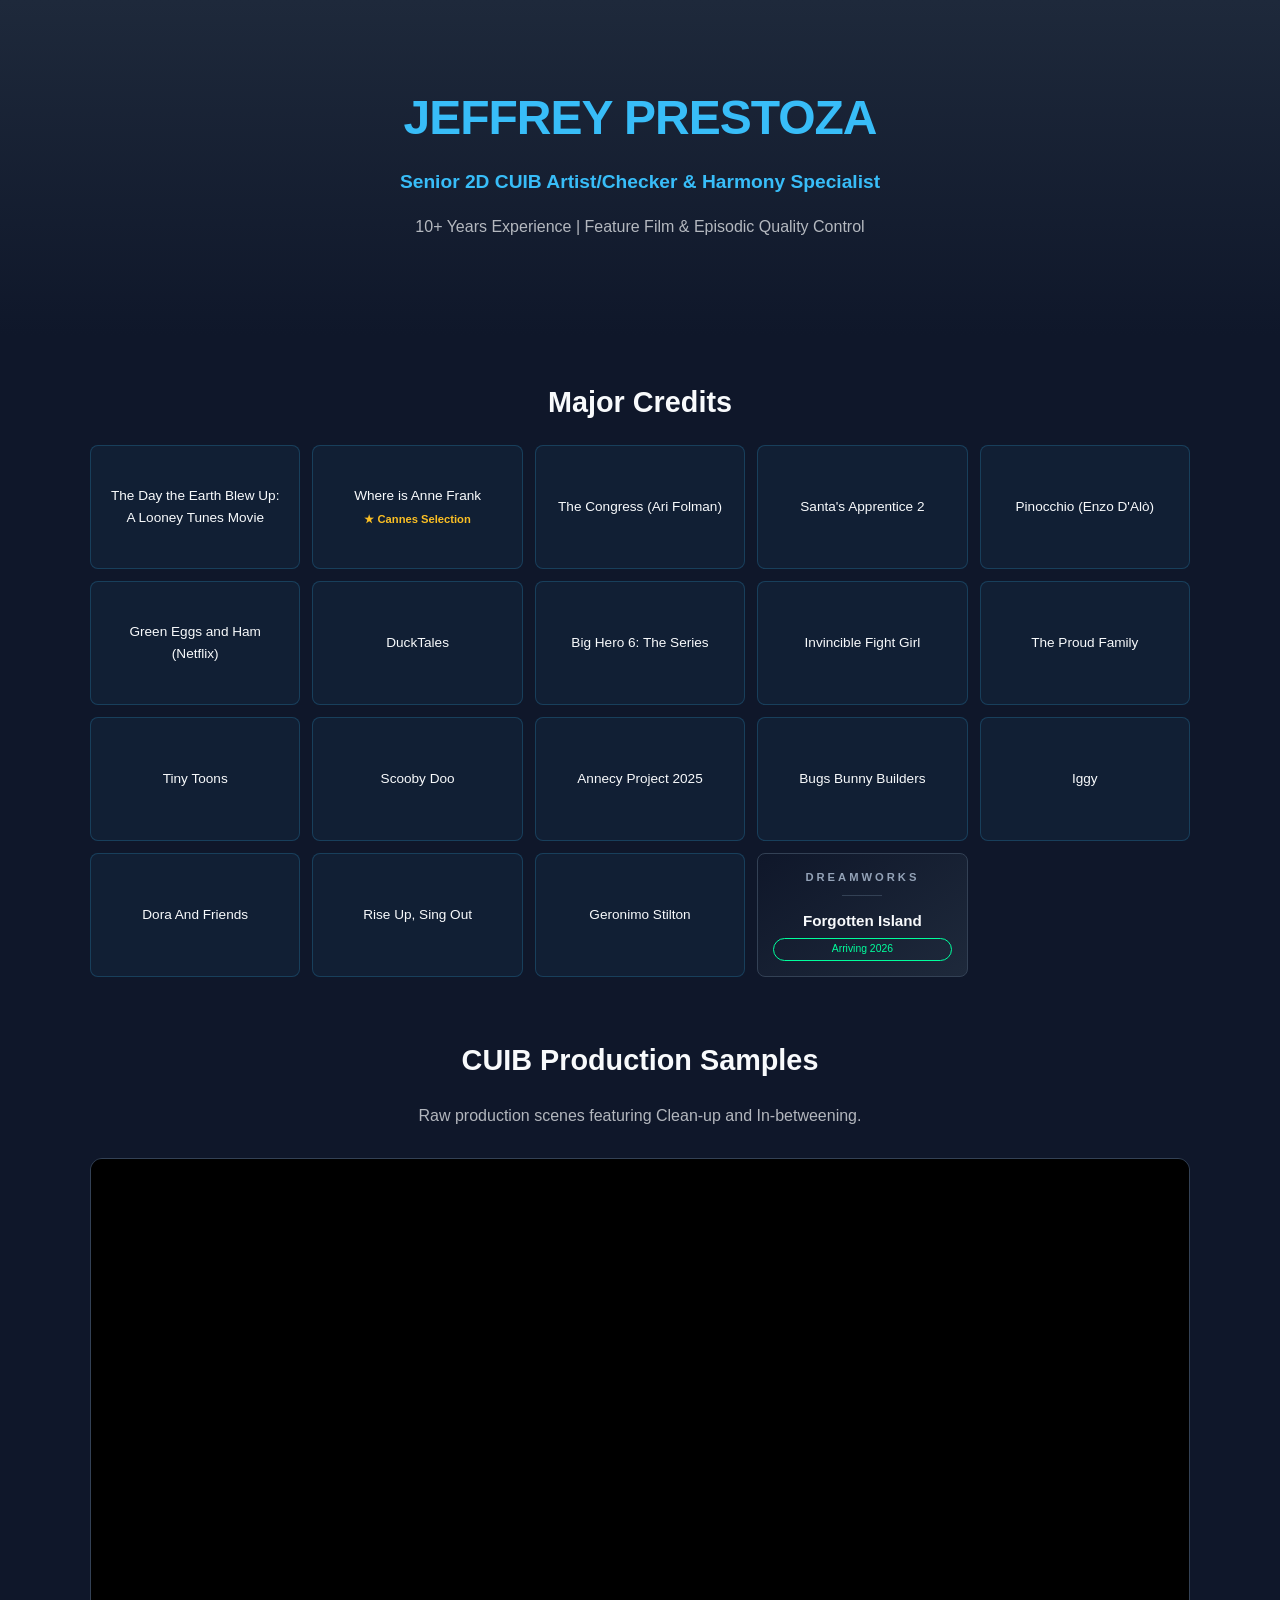
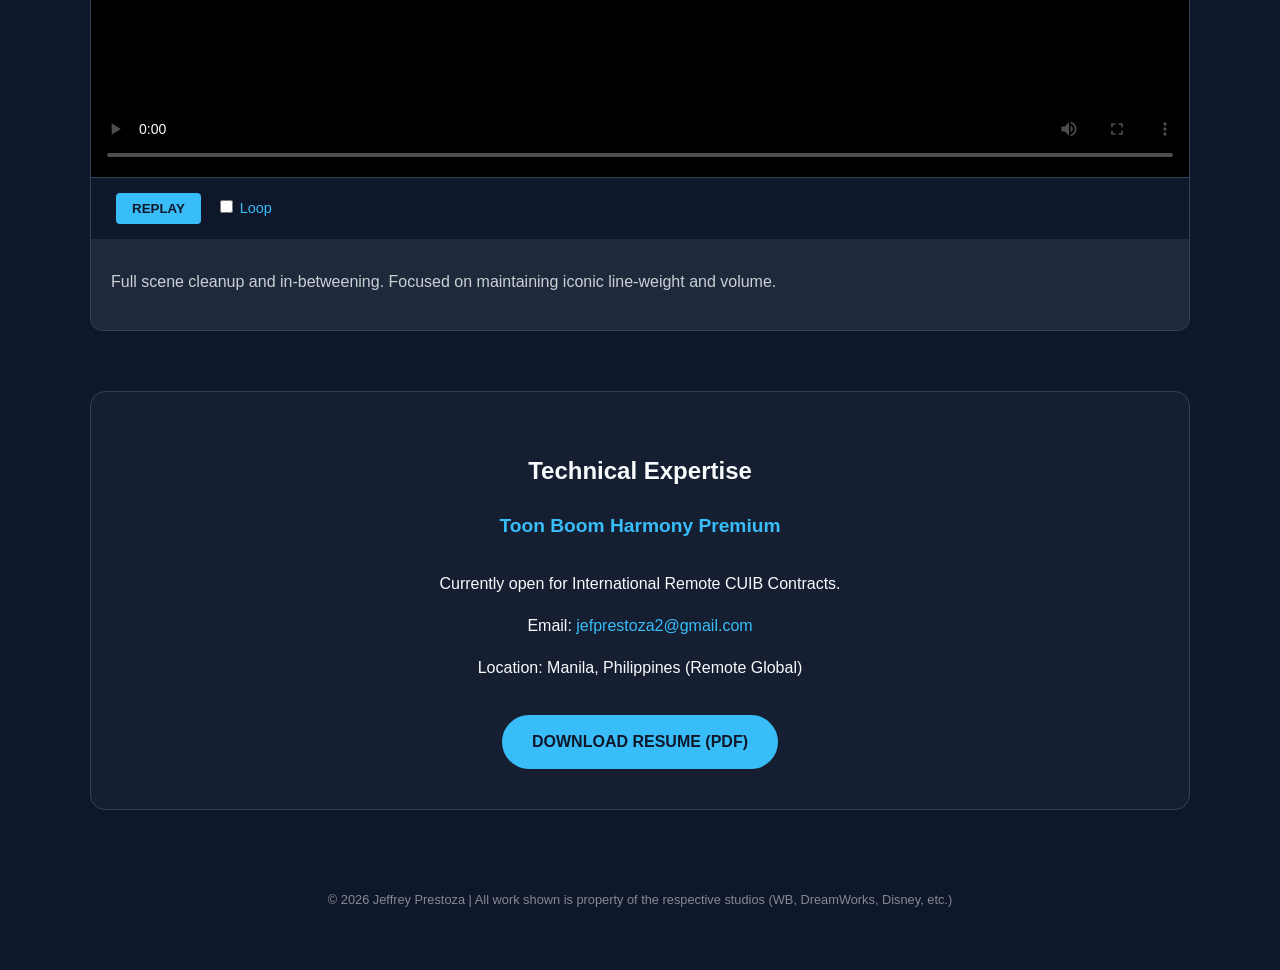
==== index.html @ a02d2d85 "Add files via upload" ====
<!DOCTYPE html>
<html lang="en">
<head>
    <meta charset="UTF-8">
    <meta name="viewport" content="width=device-width, initial-scale=1.0">
    <link rel="stylesheet" href="style.css">
    <title>Jeffrey Prestoza | Senior CUIB Artist & Harmony Specialist</title>
</head>
<body>

    <header>
        <h1>JEFFREY PRESTOZA</h1>
        <p class="subtitle">Senior 2D CUIB Artist/Checker & Harmony Specialist</p>
        <p class="experience">10+ Years Experience | Feature Film & Episodic Quality Control</p>
    </header>

    <div class="container">
        <section class="credits-section">
            <h2 class="section-title">Major Credits</h2>
            <div class="credits-grid">
                <div class="show-tag highlight">The Day the Earth Blew Up: A Looney Tunes Movie</div>             
                <div class="show-tag">Where is Anne Frank <span class="award">★ Cannes Selection</span></div>
                <div class="show-tag">The Congress (Ari Folman)</div>
                <div class="show-tag">Santa's Apprentice 2</div>
                <div class="show-tag">Pinocchio (Enzo D'Alò)</div>
                <div class="show-tag">Green Eggs and Ham (Netflix)</div>
                <div class="show-tag">DuckTales</div>
                <div class="show-tag">Big Hero 6: The Series</div>
                <div class="show-tag">Invincible Fight Girl</div>
                <div class="show-tag">The Proud Family</div>
                <div class="show-tag">Tiny Toons</div>
                <div class="show-tag">Scooby Doo</div>                
                <div class="show-tag">Annecy Project 2025</div>
                <div class="show-tag">Bugs Bunny Builders</div>
                <div class="show-tag">Iggy</div>
                <div class="show-tag">Dora And Friends</div>
                <div class="show-tag">Rise Up, Sing Out</div>
                <div class="show-tag">Geronimo Stilton</div>
                
                <div class="coming-soon">
                    <h2 class="studio-logo">DREAMWORKS</h2>
                    <div class="loading-bar"></div>
                    <p class="movie-title">Forgotten Island</p>
                    <span class="release-date">Arriving 2026</span>
                </div>
            </div>
        </section>

        <h2 class="section-title" style="margin-top: 60px;">CUIB Production Samples</h2>
        <p style="text-align: center; opacity: 0.7; margin-bottom: 30px;">Raw production scenes featuring Clean-up and In-betweening.</p>

        <div class="video-grid">
            <div class="video-card">
                <video id="sampleVideo" controls controlsList="nodownload" poster="thumb1.jpg">
                    <source src="videos/production samples.mp4" type="video/mp4">
                    Your browser does not support the video tag.
                </video>
                
                <div class="playback-controls">
                    <button type="button" onclick="document.getElementById('sampleVideo').currentTime=0; document.getElementById('sampleVideo').play();">REPLAY</button>
                    <label>
                        <input type="checkbox" onchange="document.getElementById('sampleVideo').loop = this.checked;"> Loop
                    </label>
                </div>

                <div class="video-info">
                    <p>Full scene cleanup and in-betweening. Focused on maintaining iconic line-weight and volume.</p>
                </div>
            </div>
        </div>

        <section class="tech-stack">
            <h2>Technical Expertise</h2>
            <p class="subtitle">Toon Boom Harmony Premium</p>
            <div style="margin-top: 30px;">
                <p>Currently open for International Remote CUIB Contracts.</p>
                <p class="email-link">Email: <a href="mailto:jefprestoza2@gmail.com">jefprestoza2@gmail.com</a></p>
                <p>Location: Manila, Philippines (Remote Global)</p>
        
                <div style="margin-top: 25px;">
                    <a href="Jeffrey_Prestoza_CUIB_Artist_2026.pdf" class="resume-btn" download>
                        DOWNLOAD RESUME (PDF)
                    </a>
                </div>
            </div>
        </section>
    </div>

    <footer>
        &copy; 2026 Jeffrey Prestoza | All work shown is property of the respective studios (WB, DreamWorks, Disney, etc.)
    </footer>

</body>
</html>
---- style.css ----
:root {
    --bg: #0f172a;
    --card-bg: #1e293b;
    --text: #f8fafc;
    --accent: #38bdf8;
    --dream-green: #00ff9d;
}

body {
    font-family: 'Inter', sans-serif;
    background-color: var(--bg);
    color: var(--text);
    margin: 0;
    line-height: 1.6;
}

header {
    text-align: center;
    padding: 80px 20px;
    background: linear-gradient(to bottom, #1e293b, #0f172a);
}

h1 { font-size: 3rem; margin: 0; color: var(--accent); letter-spacing: -1px; }
.subtitle { font-size: 1.2rem; color: var(--accent); font-weight: bold; margin: 10px 0; }
.experience { font-size: 1rem; opacity: 0.7; }

.container { max-width: 1100px; margin: auto; padding: 20px; }

.section-title { text-align: center; font-size: 1.8rem; margin-bottom: 20px; }

.credits-grid {
    display: grid;
    grid-template-columns: repeat(auto-fill, minmax(200px, 1fr));
    gap: 12px;
    grid-auto-rows: 1fr;
    align-items: stretch;
}

.show-tag, .coming-soon {
    background: rgba(56, 189, 248, 0.05);
    border: 1px solid rgba(56, 189, 248, 0.2);
    padding: 15px;
    border-radius: 8px;
    text-align: center;
    font-size: 0.85rem;
    display: flex;
    flex-direction: column;
    justify-content: center;
    transition: 0.3s;
}

.show-tag:hover { border-color: var(--accent); background: rgba(56, 189, 248, 0.1); transform: translateY(-3px); }

.award { display: block; font-size: 0.7rem; color: #fbbf24; margin-top: 4px; font-weight: bold; }

.coming-soon {
    background: linear-gradient(145deg, #0f172a, #1e293b);
    border-color: #334155;
}

.studio-logo { font-size: 0.7rem; letter-spacing: 3px; color: #94a3b8; margin: 0; }
.movie-title { font-size: 0.95rem; font-weight: bold; margin: 5px 0; }
.release-date { font-size: 0.65rem; color: var(--dream-green); border: 1px solid var(--dream-green); padding: 2px 8px; border-radius: 12px; }

.loading-bar {
    width: 40px; height: 1px; background: #334155; margin: 8px auto; position: relative; overflow: hidden;
}
.loading-bar::after {
    content: ''; position: absolute; width: 15px; height: 100%; background: var(--dream-green); left: -15px;
    animation: slide-smooth 1.5s infinite linear;
}

@keyframes slide-smooth {
    0% { transform: translateX(0); }
    100% { transform: translateX(70px); }
}

.video-grid {
    display: flex;
    justify-content: center;
}

.video-card {
    background: var(--card-bg);
    border-radius: 12px;
    overflow: hidden;
    border: 1px solid #334155;
    transition: 0.3s;
    width: 100%; /* Gamitin ang buong lapad ng container */
    max-width: 1100px; /* Nilakihan ko ito para pantay sa main container */
}

.video-card:hover { border-color: var(--accent); }

video { width: 100%; aspect-ratio: 16 / 9; background: #000; display: block; }

.video-info { padding: 20px; }
.video-info p { font-size: 1rem; opacity: 0.8; margin-top: 10px; }

.tech-stack {
    margin-top: 60px; text-align: center; padding: 40px; background: rgba(30, 41, 59, 0.5); border-radius: 15px; border: 1px solid #334155;
}

.email-link a {
    color: var(--accent);
    text-decoration: none;
    transition: 0.3s;
}

.email-link a:hover {
    text-decoration: underline;
    opacity: 0.8;
}

footer { text-align: center; padding: 60px 20px; opacity: 0.5; font-size: 0.8rem; }

@media (max-width: 768px) {
    h1 { font-size: 2.2rem; }
}

.resume-btn {
    display: inline-block;
    background-color: var(--accent);
    color: #0f172a !important;     
    padding: 12px 28px;
    border-radius: 50px;           
    text-decoration: none !important;
    font-weight: bold;
    margin-top: 10px;
    transition: 0.3s ease;
    border: 2px solid var(--accent);
}

.resume-btn:hover {
    text-decoration: none !important;
    background-color: transparent;
    color: var(--accent) !important;
    transform: translateY(-3px);   
    box-shadow: 0 5px 15px rgba(0, 255, 157, 0.2); 
}

.playback-controls {
    display: flex;
    align-items: center;
    gap: 15px;
    padding: 15px 25px;
    background: #0f172a;
    border-top: 1px solid #334155;
}

.playback-controls button {
    background: var(--accent);
    border: none;
    color: #0f172a;
    font-weight: bold;
    padding: 8px 16px;
    border-radius: 4px;
    cursor: pointer;
}

.playback-controls label {
    font-size: 0.9rem;
    color: var(--accent);
    cursor: pointer;
}
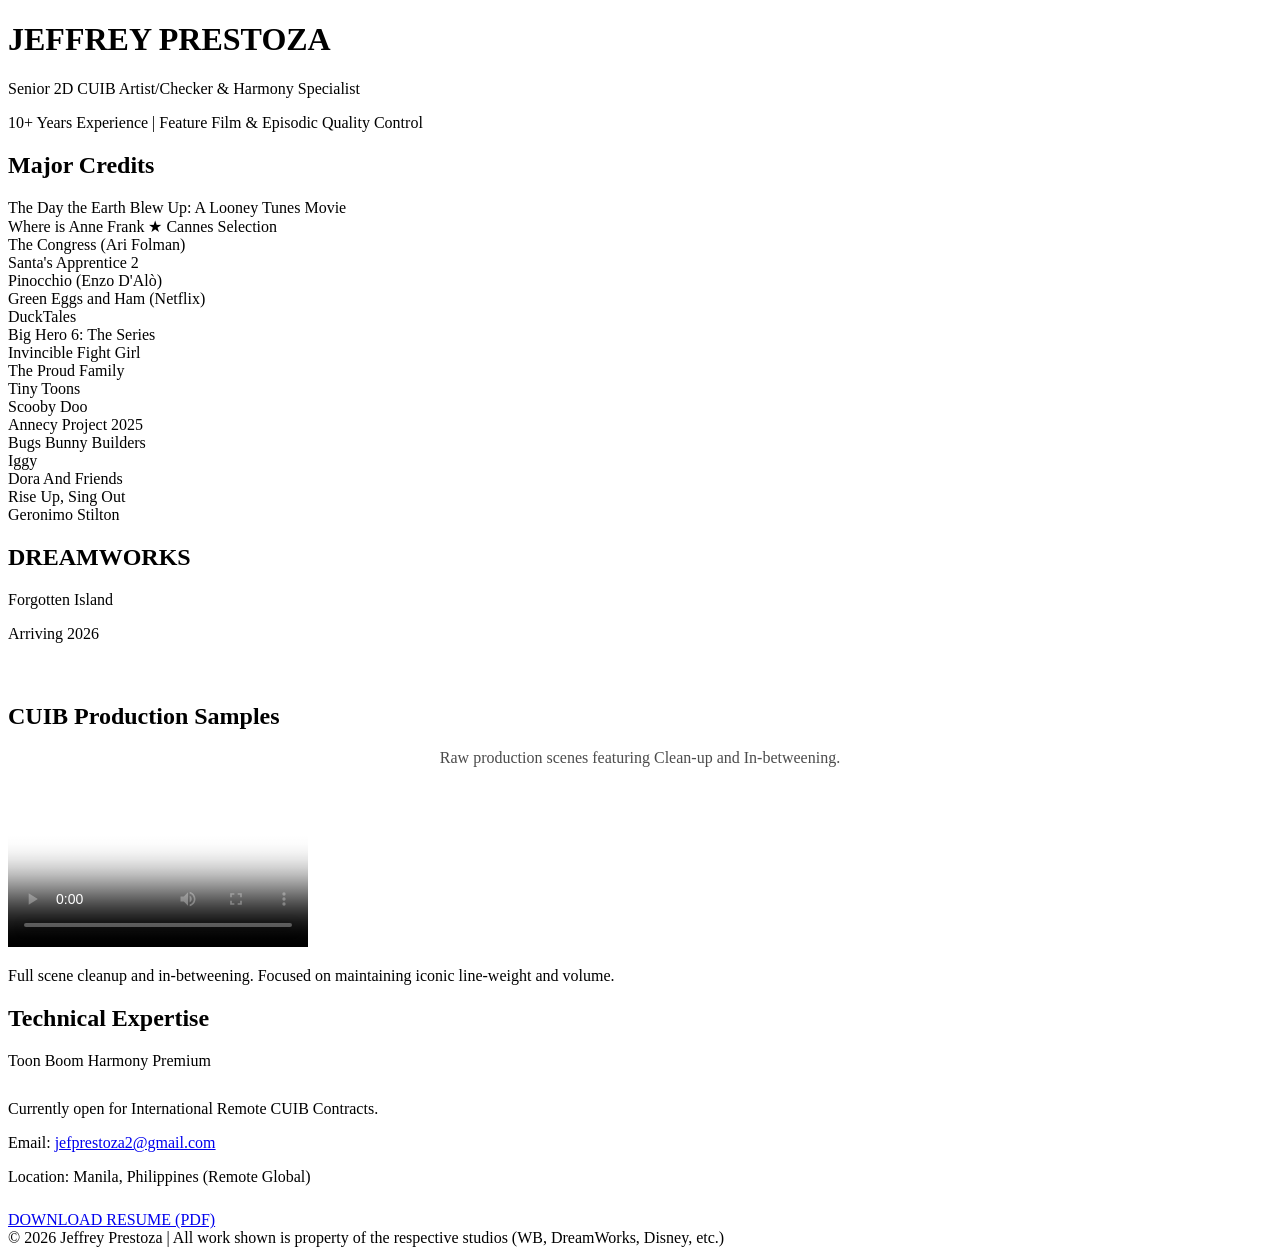
==== commit 9b23ae23: "Rename index.min.html to index.html" ====
--- a/index.html
+++ b/index.html
@@ -1,94 +1 @@
-<!DOCTYPE html>
-<html lang="en">
-<head>
-    <meta charset="UTF-8">
-    <meta name="viewport" content="width=device-width, initial-scale=1.0">
-    <link rel="stylesheet" href="style.css">
-    <title>Jeffrey Prestoza | Senior CUIB Artist & Harmony Specialist</title>
-</head>
-<body>
-
-    <header>
-        <h1>JEFFREY PRESTOZA</h1>
-        <p class="subtitle">Senior 2D CUIB Artist/Checker & Harmony Specialist</p>
-        <p class="experience">10+ Years Experience | Feature Film & Episodic Quality Control</p>
-    </header>
-
-    <div class="container">
-        <section class="credits-section">
-            <h2 class="section-title">Major Credits</h2>
-            <div class="credits-grid">
-                <div class="show-tag highlight">The Day the Earth Blew Up: A Looney Tunes Movie</div>             
-                <div class="show-tag">Where is Anne Frank <span class="award">★ Cannes Selection</span></div>
-                <div class="show-tag">The Congress (Ari Folman)</div>
-                <div class="show-tag">Santa's Apprentice 2</div>
-                <div class="show-tag">Pinocchio (Enzo D'Alò)</div>
-                <div class="show-tag">Green Eggs and Ham (Netflix)</div>
-                <div class="show-tag">DuckTales</div>
-                <div class="show-tag">Big Hero 6: The Series</div>
-                <div class="show-tag">Invincible Fight Girl</div>
-                <div class="show-tag">The Proud Family</div>
-                <div class="show-tag">Tiny Toons</div>
-                <div class="show-tag">Scooby Doo</div>                
-                <div class="show-tag">Annecy Project 2025</div>
-                <div class="show-tag">Bugs Bunny Builders</div>
-                <div class="show-tag">Iggy</div>
-                <div class="show-tag">Dora And Friends</div>
-                <div class="show-tag">Rise Up, Sing Out</div>
-                <div class="show-tag">Geronimo Stilton</div>
-                
-                <div class="coming-soon">
-                    <h2 class="studio-logo">DREAMWORKS</h2>
-                    <div class="loading-bar"></div>
-                    <p class="movie-title">Forgotten Island</p>
-                    <span class="release-date">Arriving 2026</span>
-                </div>
-            </div>
-        </section>
-
-        <h2 class="section-title" style="margin-top: 60px;">CUIB Production Samples</h2>
-        <p style="text-align: center; opacity: 0.7; margin-bottom: 30px;">Raw production scenes featuring Clean-up and In-betweening.</p>
-
-        <div class="video-grid">
-            <div class="video-card">
-                <video id="sampleVideo" controls controlsList="nodownload" poster="thumb1.jpg">
-                    <source src="videos/production samples.mp4" type="video/mp4">
-                    Your browser does not support the video tag.
-                </video>
-                
-                <div class="playback-controls">
-                    <button type="button" onclick="document.getElementById('sampleVideo').currentTime=0; document.getElementById('sampleVideo').play();">REPLAY</button>
-                    <label>
-                        <input type="checkbox" onchange="document.getElementById('sampleVideo').loop = this.checked;"> Loop
-                    </label>
-                </div>
-
-                <div class="video-info">
-                    <p>Full scene cleanup and in-betweening. Focused on maintaining iconic line-weight and volume.</p>
-                </div>
-            </div>
-        </div>
-
-        <section class="tech-stack">
-            <h2>Technical Expertise</h2>
-            <p class="subtitle">Toon Boom Harmony Premium</p>
-            <div style="margin-top: 30px;">
-                <p>Currently open for International Remote CUIB Contracts.</p>
-                <p class="email-link">Email: <a href="mailto:jefprestoza2@gmail.com">jefprestoza2@gmail.com</a></p>
-                <p>Location: Manila, Philippines (Remote Global)</p>
-        
-                <div style="margin-top: 25px;">
-                    <a href="Jeffrey_Prestoza_CUIB_Artist_2026.pdf" class="resume-btn" download>
-                        DOWNLOAD RESUME (PDF)
-                    </a>
-                </div>
-            </div>
-        </section>
-    </div>
-
-    <footer>
-        &copy; 2026 Jeffrey Prestoza | All work shown is property of the respective studios (WB, DreamWorks, Disney, etc.)
-    </footer>
-
-</body>
-</html>+<!-- © 2026  Jeffrey Prestoza. Portfolio code not for reuse. --><!DOCTYPE html><html lang="en"><head><meta charset="UTF-8"><meta name="viewport" content="width=device-width,initial-scale=1"><link rel="stylesheet" href="style.css"><title>Jeffrey Prestoza | Senior CUIB Artist & Harmony Specialist</title><link rel="icon" type="image/jpeg" href="images/painting-1.jpg"></head><body><header><h1>JEFFREY PRESTOZA</h1><p class="subtitle">Senior 2D CUIB Artist/Checker & Harmony Specialist</p><p class="experience">10+ Years Experience | Feature Film & Episodic Quality Control</p></header><div class="container"><section class="credits-section"><h2 class="section-title">Major Credits</h2><div class="credits-grid"><div class="show-tag highlight">The Day the Earth Blew Up: A Looney Tunes Movie</div><div class="show-tag">Where is Anne Frank <span class="award">★ Cannes Selection</span></div><div class="show-tag">The Congress (Ari Folman)</div><div class="show-tag">Santa's Apprentice 2</div><div class="show-tag">Pinocchio (Enzo D'Alò)</div><div class="show-tag">Green Eggs and Ham (Netflix)</div><div class="show-tag">DuckTales</div><div class="show-tag">Big Hero 6: The Series</div><div class="show-tag">Invincible Fight Girl</div><div class="show-tag">The Proud Family</div><div class="show-tag">Tiny Toons</div><div class="show-tag">Scooby Doo</div><div class="show-tag">Annecy Project 2025</div><div class="show-tag">Bugs Bunny Builders</div><div class="show-tag">Iggy</div><div class="show-tag">Dora And Friends</div><div class="show-tag">Rise Up, Sing Out</div><div class="show-tag">Geronimo Stilton</div><div class="coming-soon"><h2 class="studio-logo">DREAMWORKS</h2><div class="loading-bar"></div><p class="movie-title">Forgotten Island</p><span class="release-date">Arriving 2026</span></div></div></section><h2 class="section-title" style="margin-top:60px">CUIB Production Samples</h2><p style="text-align:center;opacity:.7;margin-bottom:30px">Raw production scenes featuring Clean-up and In-betweening.</p><div class="video-grid"><div class="video-card"><video id="sampleVideo" controls controlslist="nodownload" poster="thumb1.jpg"><source src="videos/production samples.mp4#t=0.001" type="video/mp4"></video><div class="video-info"><p>Full scene cleanup and in-betweening. Focused on maintaining iconic line-weight and volume.</p></div></div></div><section class="tech-stack"><h2>Technical Expertise</h2><p class="subtitle">Toon Boom Harmony Premium</p><div style="margin-top:30px"><p>Currently open for International Remote CUIB Contracts.</p><p class="email-link">Email: <a href="mailto:jefprestoza2@gmail.com">jefprestoza2@gmail.com</a></p><p>Location: Manila, Philippines (Remote Global)</p><div style="margin-top:25px"><a href="Jeffrey_Prestoza_CUIB_Artist_2026.pdf" class="resume-btn" download>DOWNLOAD RESUME (PDF)</a></div></div></section></div><footer>&copy; 2026 Jeffrey Prestoza | All work shown is property of the respective studios (WB, DreamWorks, Disney, etc.)</footer></body></html>
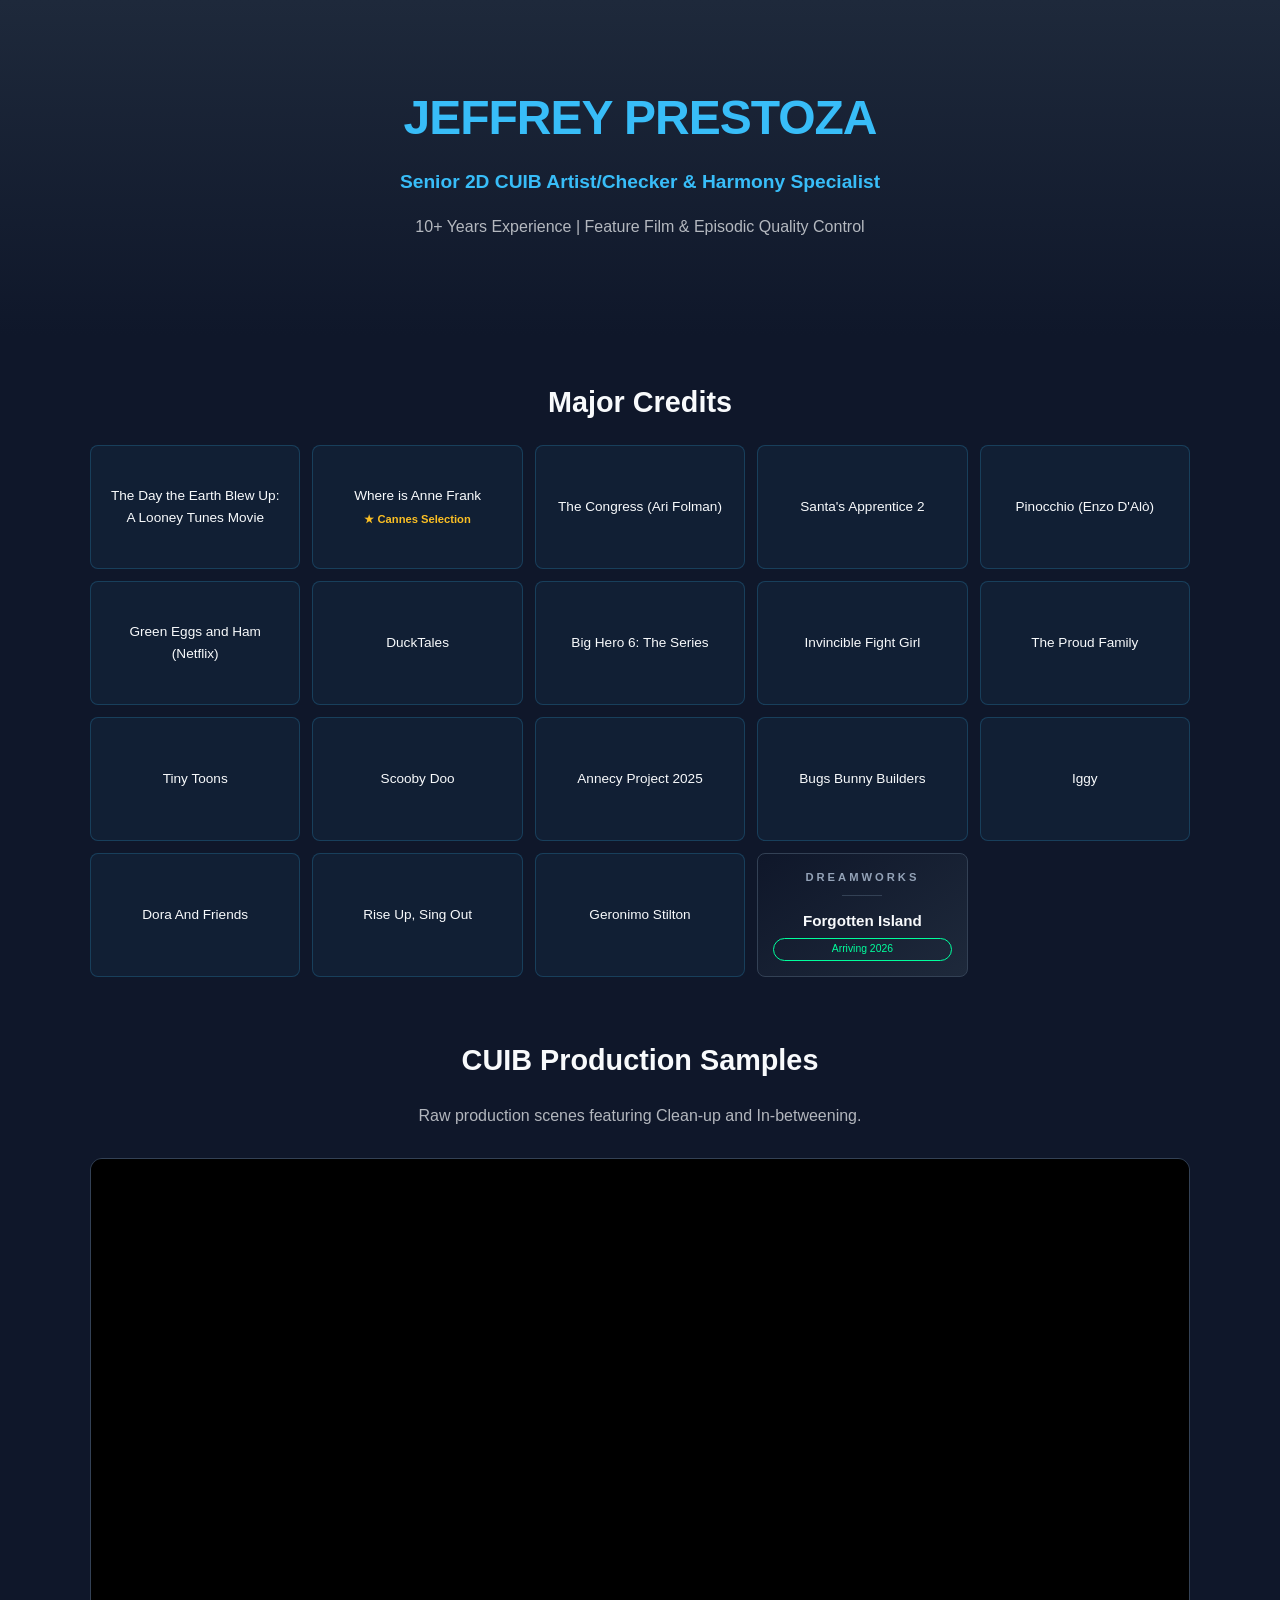
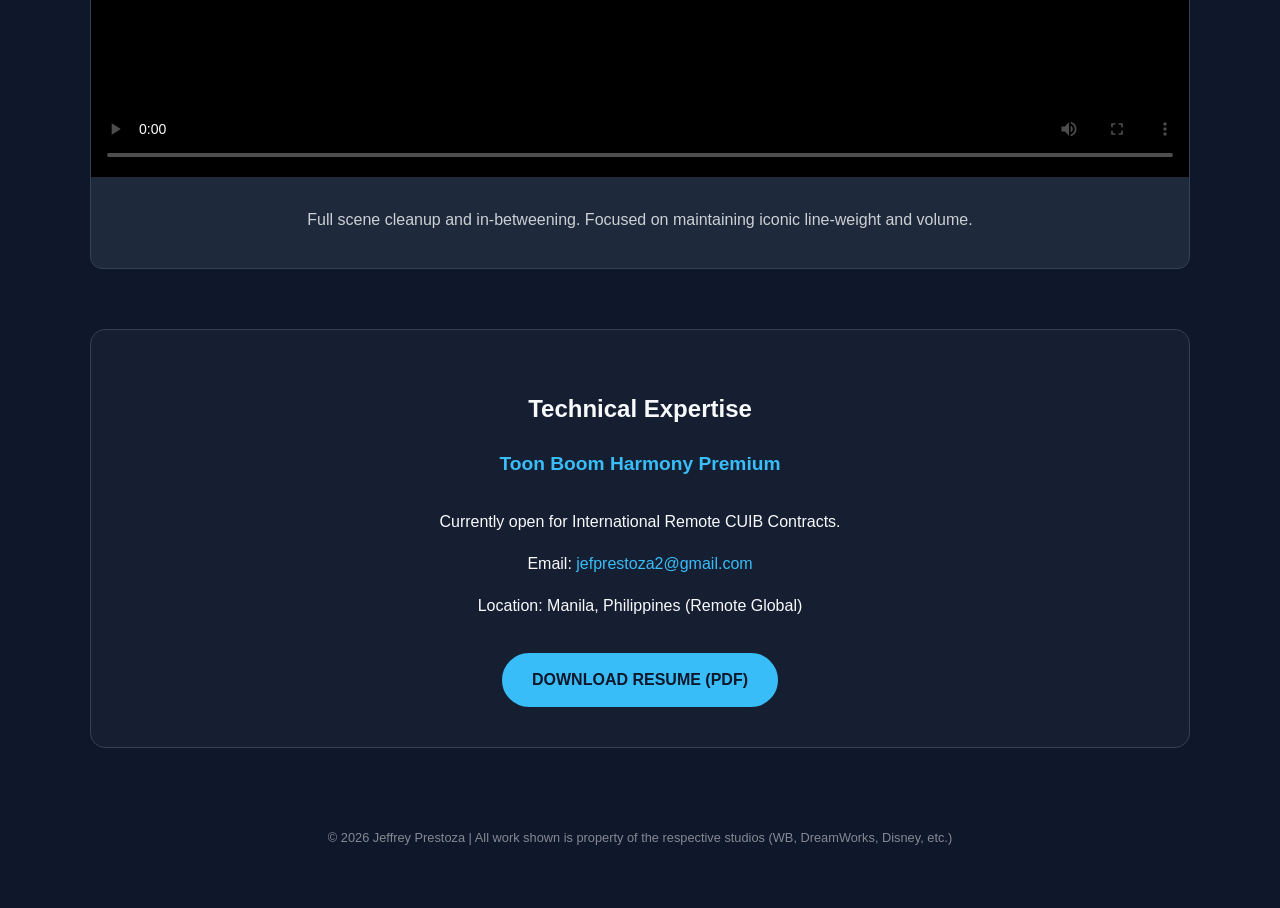
==== commit e37ec37f: "Update index.html" ====
--- a/index.html
+++ b/index.html
@@ -1 +1 @@
-<!-- © 2026  Jeffrey Prestoza. Portfolio code not for reuse. --><!DOCTYPE html><html lang="en"><head><meta charset="UTF-8"><meta name="viewport" content="width=device-width,initial-scale=1"><link rel="stylesheet" href="style.css"><title>Jeffrey Prestoza | Senior CUIB Artist & Harmony Specialist</title><link rel="icon" type="image/jpeg" href="images/painting-1.jpg"></head><body><header><h1>JEFFREY PRESTOZA</h1><p class="subtitle">Senior 2D CUIB Artist/Checker & Harmony Specialist</p><p class="experience">10+ Years Experience | Feature Film & Episodic Quality Control</p></header><div class="container"><section class="credits-section"><h2 class="section-title">Major Credits</h2><div class="credits-grid"><div class="show-tag highlight">The Day the Earth Blew Up: A Looney Tunes Movie</div><div class="show-tag">Where is Anne Frank <span class="award">★ Cannes Selection</span></div><div class="show-tag">The Congress (Ari Folman)</div><div class="show-tag">Santa's Apprentice 2</div><div class="show-tag">Pinocchio (Enzo D'Alò)</div><div class="show-tag">Green Eggs and Ham (Netflix)</div><div class="show-tag">DuckTales</div><div class="show-tag">Big Hero 6: The Series</div><div class="show-tag">Invincible Fight Girl</div><div class="show-tag">The Proud Family</div><div class="show-tag">Tiny Toons</div><div class="show-tag">Scooby Doo</div><div class="show-tag">Annecy Project 2025</div><div class="show-tag">Bugs Bunny Builders</div><div class="show-tag">Iggy</div><div class="show-tag">Dora And Friends</div><div class="show-tag">Rise Up, Sing Out</div><div class="show-tag">Geronimo Stilton</div><div class="coming-soon"><h2 class="studio-logo">DREAMWORKS</h2><div class="loading-bar"></div><p class="movie-title">Forgotten Island</p><span class="release-date">Arriving 2026</span></div></div></section><h2 class="section-title" style="margin-top:60px">CUIB Production Samples</h2><p style="text-align:center;opacity:.7;margin-bottom:30px">Raw production scenes featuring Clean-up and In-betweening.</p><div class="video-grid"><div class="video-card"><video id="sampleVideo" controls controlslist="nodownload" poster="thumb1.jpg"><source src="videos/production samples.mp4#t=0.001" type="video/mp4"></video><div class="video-info"><p>Full scene cleanup and in-betweening. Focused on maintaining iconic line-weight and volume.</p></div></div></div><section class="tech-stack"><h2>Technical Expertise</h2><p class="subtitle">Toon Boom Harmony Premium</p><div style="margin-top:30px"><p>Currently open for International Remote CUIB Contracts.</p><p class="email-link">Email: <a href="mailto:jefprestoza2@gmail.com">jefprestoza2@gmail.com</a></p><p>Location: Manila, Philippines (Remote Global)</p><div style="margin-top:25px"><a href="Jeffrey_Prestoza_CUIB_Artist_2026.pdf" class="resume-btn" download>DOWNLOAD RESUME (PDF)</a></div></div></section></div><footer>&copy; 2026 Jeffrey Prestoza | All work shown is property of the respective studios (WB, DreamWorks, Disney, etc.)</footer></body></html>
+<!-- © 2026  Jeffrey Prestoza. Portfolio code not for reuse. --><!DOCTYPE html><html lang="en"><head><meta charset="UTF-8"><meta name="viewport" content="width=device-width,initial-scale=1"><link rel="stylesheet" href="style.css"><title>Jeffrey Prestoza | Senior CUIB Artist & Harmony Specialist</title><link rel="icon" type="image/jpeg" href="images/image1.jpg"></head><body><header><h1>JEFFREY PRESTOZA</h1><p class="subtitle">Senior 2D CUIB Artist/Checker & Harmony Specialist</p><p class="experience">10+ Years Experience | Feature Film & Episodic Quality Control</p></header><div class="container"><section class="credits-section"><h2 class="section-title">Major Credits</h2><div class="credits-grid"><div class="show-tag highlight">The Day the Earth Blew Up: A Looney Tunes Movie</div><div class="show-tag">Where is Anne Frank <span class="award">★ Cannes Selection</span></div><div class="show-tag">The Congress (Ari Folman)</div><div class="show-tag">Santa's Apprentice 2</div><div class="show-tag">Pinocchio (Enzo D'Alò)</div><div class="show-tag">Green Eggs and Ham (Netflix)</div><div class="show-tag">DuckTales</div><div class="show-tag">Big Hero 6: The Series</div><div class="show-tag">Invincible Fight Girl</div><div class="show-tag">The Proud Family</div><div class="show-tag">Tiny Toons</div><div class="show-tag">Scooby Doo</div><div class="show-tag">Annecy Project 2025</div><div class="show-tag">Bugs Bunny Builders</div><div class="show-tag">Iggy</div><div class="show-tag">Dora And Friends</div><div class="show-tag">Rise Up, Sing Out</div><div class="show-tag">Geronimo Stilton</div><div class="coming-soon"><h2 class="studio-logo">DREAMWORKS</h2><div class="loading-bar"></div><p class="movie-title">Forgotten Island</p><span class="release-date">Arriving 2026</span></div></div></section><h2 class="section-title" style="margin-top:60px">CUIB Production Samples</h2><p style="text-align:center;opacity:.7;margin-bottom:30px">Raw production scenes featuring Clean-up and In-betweening.</p><div class="video-grid"><div class="video-card"><video id="sampleVideo" controls controlslist="nodownload" poster="thumb1.jpg"><source src="videos/production samples.mp4#t=0.001" type="video/mp4"></video><div class="video-info"><p>Full scene cleanup and in-betweening. Focused on maintaining iconic line-weight and volume.</p></div></div></div><section class="tech-stack"><h2>Technical Expertise</h2><p class="subtitle">Toon Boom Harmony Premium</p><div style="margin-top:30px"><p>Currently open for International Remote CUIB Contracts.</p><p class="email-link">Email: <a href="mailto:jefprestoza2@gmail.com">jefprestoza2@gmail.com</a></p><p>Location: Manila, Philippines (Remote Global)</p><div style="margin-top:25px"><a href="Jeffrey_Prestoza_CUIB_Artist_2026.pdf" class="resume-btn" download>DOWNLOAD RESUME (PDF)</a></div></div></section></div><footer>&copy; 2026 Jeffrey Prestoza | All work shown is property of the respective studios (WB, DreamWorks, Disney, etc.)</footer></body></html>
--- a/style.css
+++ b/style.css
@@ -0,0 +1 @@
+:root{--bg:#0f172a;--card-bg:#1e293b;--text:#f8fafc;--accent:#38bdf8;--dream-green:#00ff9d}body{font-family:Inter,sans-serif;background-color:var(--bg);color:var(--text);margin:0;line-height:1.6}header{text-align:center;padding:80px 20px;background:linear-gradient(to bottom,#1e293b,#0f172a)}h1{font-size:3rem;margin:0;color:var(--accent);letter-spacing:-1px}.subtitle{font-size:1.2rem;color:var(--accent);font-weight:700;margin:10px 0}.experience{font-size:1rem;opacity:.7}.container{max-width:1100px;margin:auto;padding:20px}.section-title{text-align:center;font-size:1.8rem;margin-bottom:20px}.credits-grid{display:grid;grid-template-columns:repeat(auto-fill,minmax(200px,1fr));gap:12px;grid-auto-rows:1fr;align-items:stretch}.coming-soon,.show-tag{background:rgba(56,189,248,.05);border:1px solid rgba(56,189,248,.2);padding:15px;border-radius:8px;text-align:center;font-size:.85rem;display:flex;flex-direction:column;justify-content:center;transition:.3s}.show-tag:hover{border-color:var(--accent);background:rgba(56,189,248,.1);transform:translateY(-3px)}.award{display:block;font-size:.7rem;color:#fbbf24;margin-top:4px;font-weight:700}.coming-soon{background:linear-gradient(145deg,#0f172a,#1e293b);border-color:#334155}.studio-logo{font-size:.7rem;letter-spacing:3px;color:#94a3b8;margin:0}.movie-title{font-size:.95rem;font-weight:700;margin:5px 0}.release-date{font-size:.65rem;color:var(--dream-green);border:1px solid var(--dream-green);padding:2px 8px;border-radius:12px}.loading-bar{width:40px;height:1px;background:#334155;margin:8px auto;position:relative;overflow:hidden}.loading-bar::after{content:'';position:absolute;width:15px;height:100%;background:var(--dream-green);left:-15px;animation:slide-smooth 1.5s infinite linear}@keyframes slide-smooth{0%{transform:translateX(0)}100%{transform:translateX(70px)}}.video-grid{display:flex;justify-content:center}.video-card{background:var(--card-bg);border-radius:12px;overflow:hidden;border:1px solid #334155;transition:.3s;width:100%;max-width:1100px}.video-card:hover{border-color:var(--accent)}video{width:100%;aspect-ratio:16/9;background:#000;display:block}.video-info{padding:20px}.video-info p{font-size:1rem;opacity:.8;margin-top:10px;text-align:center}.tech-stack{margin-top:60px;text-align:center;padding:40px;background:rgba(30,41,59,.5);border-radius:15px;border:1px solid #334155}.email-link a{color:var(--accent);text-decoration:none;transition:.3s}.email-link a:hover{text-decoration:underline;opacity:.8}footer{text-align:center;padding:60px 20px;opacity:.5;font-size:.8rem}@media (max-width:768px){h1{font-size:2.2rem}}.resume-btn{display:inline-block;background-color:var(--accent);color:#0f172a!important;padding:12px 28px;border-radius:50px;text-decoration:none!important;font-weight:700;margin-top:10px;transition:.3s ease;border:2px solid var(--accent)}.resume-btn:hover{text-decoration:none!important;background-color:transparent;color:var(--accent)!important;transform:translateY(-3px);box-shadow:0 5px 15px rgba(0,255,157,.2)}
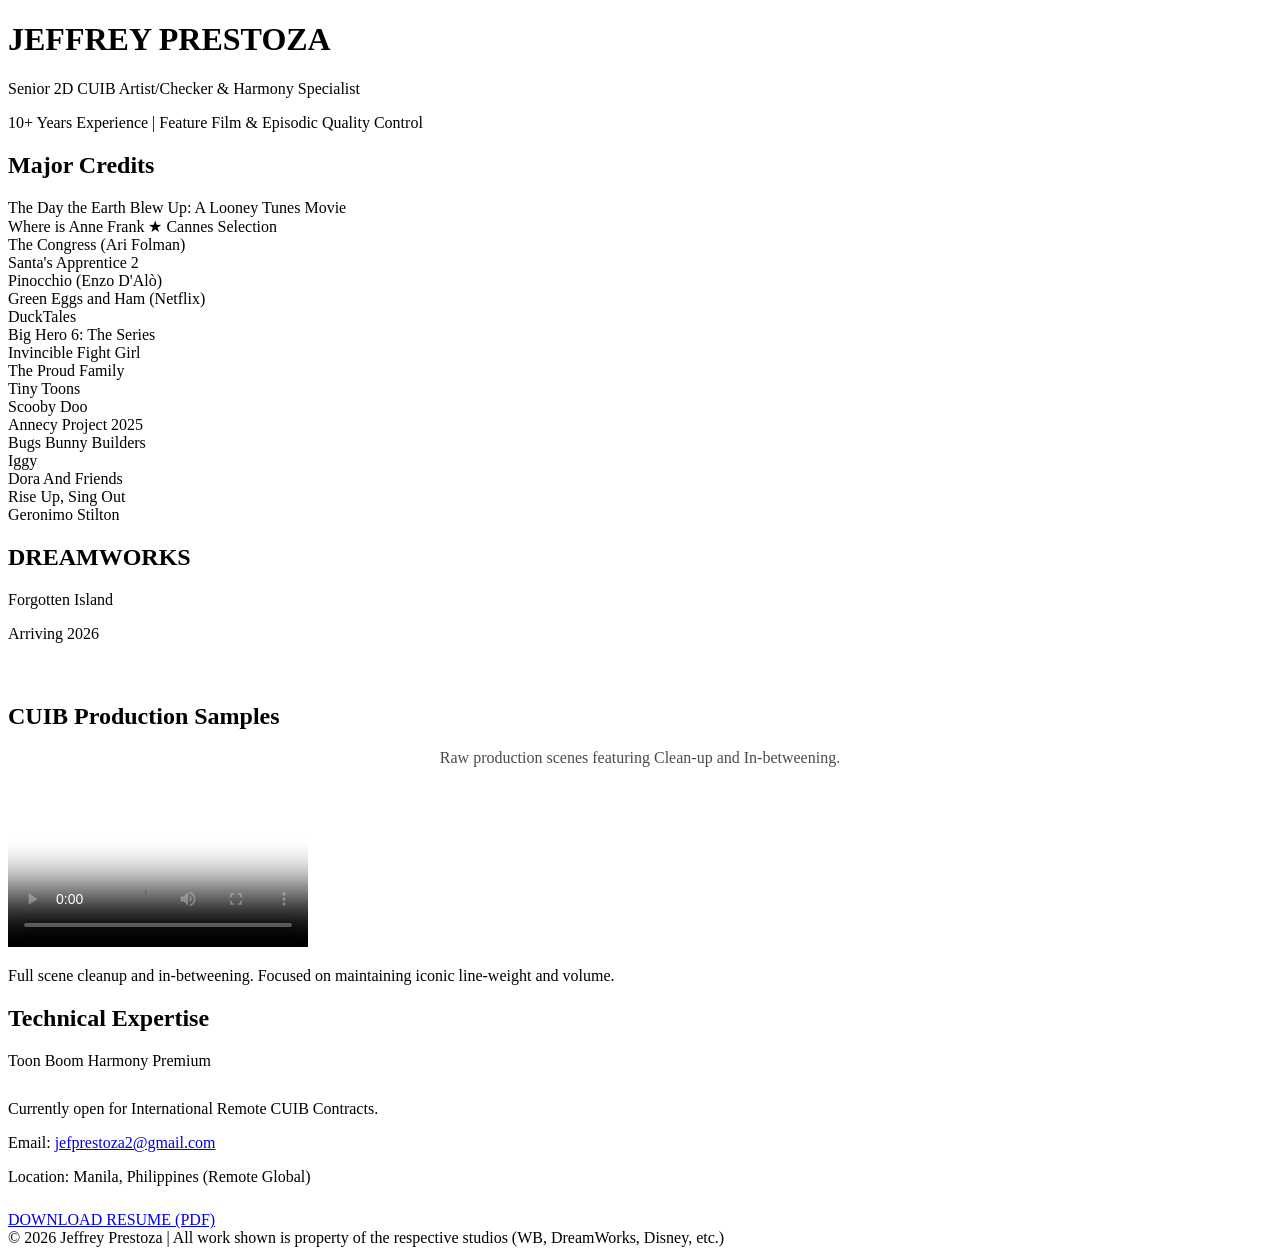
==== commit 78b2f575: "Rename index.min.html to index.html" ====
--- a/index.html
+++ b/index.html
@@ -1 +1 @@
-<!-- © 2026  Jeffrey Prestoza. Portfolio code not for reuse. --><!DOCTYPE html><html lang="en"><head><meta charset="UTF-8"><meta name="viewport" content="width=device-width,initial-scale=1"><link rel="stylesheet" href="style.css"><title>Jeffrey Prestoza | Senior CUIB Artist & Harmony Specialist</title><link rel="icon" type="image/jpeg" href="images/image1.jpg"></head><body><header><h1>JEFFREY PRESTOZA</h1><p class="subtitle">Senior 2D CUIB Artist/Checker & Harmony Specialist</p><p class="experience">10+ Years Experience | Feature Film & Episodic Quality Control</p></header><div class="container"><section class="credits-section"><h2 class="section-title">Major Credits</h2><div class="credits-grid"><div class="show-tag highlight">The Day the Earth Blew Up: A Looney Tunes Movie</div><div class="show-tag">Where is Anne Frank <span class="award">★ Cannes Selection</span></div><div class="show-tag">The Congress (Ari Folman)</div><div class="show-tag">Santa's Apprentice 2</div><div class="show-tag">Pinocchio (Enzo D'Alò)</div><div class="show-tag">Green Eggs and Ham (Netflix)</div><div class="show-tag">DuckTales</div><div class="show-tag">Big Hero 6: The Series</div><div class="show-tag">Invincible Fight Girl</div><div class="show-tag">The Proud Family</div><div class="show-tag">Tiny Toons</div><div class="show-tag">Scooby Doo</div><div class="show-tag">Annecy Project 2025</div><div class="show-tag">Bugs Bunny Builders</div><div class="show-tag">Iggy</div><div class="show-tag">Dora And Friends</div><div class="show-tag">Rise Up, Sing Out</div><div class="show-tag">Geronimo Stilton</div><div class="coming-soon"><h2 class="studio-logo">DREAMWORKS</h2><div class="loading-bar"></div><p class="movie-title">Forgotten Island</p><span class="release-date">Arriving 2026</span></div></div></section><h2 class="section-title" style="margin-top:60px">CUIB Production Samples</h2><p style="text-align:center;opacity:.7;margin-bottom:30px">Raw production scenes featuring Clean-up and In-betweening.</p><div class="video-grid"><div class="video-card"><video id="sampleVideo" controls controlslist="nodownload" poster="thumb1.jpg"><source src="videos/production samples.mp4#t=0.001" type="video/mp4"></video><div class="video-info"><p>Full scene cleanup and in-betweening. Focused on maintaining iconic line-weight and volume.</p></div></div></div><section class="tech-stack"><h2>Technical Expertise</h2><p class="subtitle">Toon Boom Harmony Premium</p><div style="margin-top:30px"><p>Currently open for International Remote CUIB Contracts.</p><p class="email-link">Email: <a href="mailto:jefprestoza2@gmail.com">jefprestoza2@gmail.com</a></p><p>Location: Manila, Philippines (Remote Global)</p><div style="margin-top:25px"><a href="Jeffrey_Prestoza_CUIB_Artist_2026.pdf" class="resume-btn" download>DOWNLOAD RESUME (PDF)</a></div></div></section></div><footer>&copy; 2026 Jeffrey Prestoza | All work shown is property of the respective studios (WB, DreamWorks, Disney, etc.)</footer></body></html>
+<!-- © 2026  Jeffrey Prestoza. Portfolio code not for reuse. --><!DOCTYPE html><html lang="en"><head><meta charset="UTF-8"><meta name="viewport" content="width=device-width,initial-scale=1"><title>Jeffrey Prestoza | Senior CUIB Artist & Harmony Specialist</title><link rel="icon" type="image/jpeg" href="images/image1.jpg"><link rel="stylesheet" href="style.css"></head><body><header><h1>JEFFREY PRESTOZA</h1><p class="subtitle">Senior 2D CUIB Artist/Checker & Harmony Specialist</p><p class="experience">10+ Years Experience | Feature Film & Episodic Quality Control</p></header><div class="container"><section class="credits-section"><h2 class="section-title">Major Credits</h2><div class="credits-grid"><div class="show-tag highlight">The Day the Earth Blew Up: A Looney Tunes Movie</div><div class="show-tag">Where is Anne Frank <span class="award">★ Cannes Selection</span></div><div class="show-tag">The Congress (Ari Folman)</div><div class="show-tag">Santa's Apprentice 2</div><div class="show-tag">Pinocchio (Enzo D'Alò)</div><div class="show-tag">Green Eggs and Ham (Netflix)</div><div class="show-tag">DuckTales</div><div class="show-tag">Big Hero 6: The Series</div><div class="show-tag">Invincible Fight Girl</div><div class="show-tag">The Proud Family</div><div class="show-tag">Tiny Toons</div><div class="show-tag">Scooby Doo</div><div class="show-tag">Annecy Project 2025</div><div class="show-tag">Bugs Bunny Builders</div><div class="show-tag">Iggy</div><div class="show-tag">Dora And Friends</div><div class="show-tag">Rise Up, Sing Out</div><div class="show-tag">Geronimo Stilton</div><div class="coming-soon"><h2 class="studio-logo">DREAMWORKS</h2><div class="loading-bar"></div><p class="movie-title">Forgotten Island</p><span class="release-date">Arriving 2026</span></div></div></section><h2 class="section-title" style="margin-top:60px">CUIB Production Samples</h2><p style="text-align:center;opacity:.7;margin-bottom:30px">Raw production scenes featuring Clean-up and In-betweening.</p><div class="video-grid"><div class="video-card"><video id="sampleVideo" controls controlslist="nodownload" poster="thumb1.jpg"><source src="videos/production samples.mp4#t=0.001" type="video/mp4"></video><div class="video-info"><p>Full scene cleanup and in-betweening. Focused on maintaining iconic line-weight and volume.</p></div></div></div><section class="tech-stack"><h2>Technical Expertise</h2><p class="subtitle">Toon Boom Harmony Premium</p><div style="margin-top:30px"><p>Currently open for International Remote CUIB Contracts.</p><p class="email-link">Email: <a href="mailto:jefprestoza2@gmail.com">jefprestoza2@gmail.com</a></p><p>Location: Manila, Philippines (Remote Global)</p><div style="margin-top:25px"><a href="Jeffrey_Prestoza_CUIB_Artist_2026.pdf" class="resume-btn" download>DOWNLOAD RESUME (PDF)</a></div></div></section></div><footer>&copy; 2026 Jeffrey Prestoza | All work shown is property of the respective studios (WB, DreamWorks, Disney, etc.)</footer></body></html>
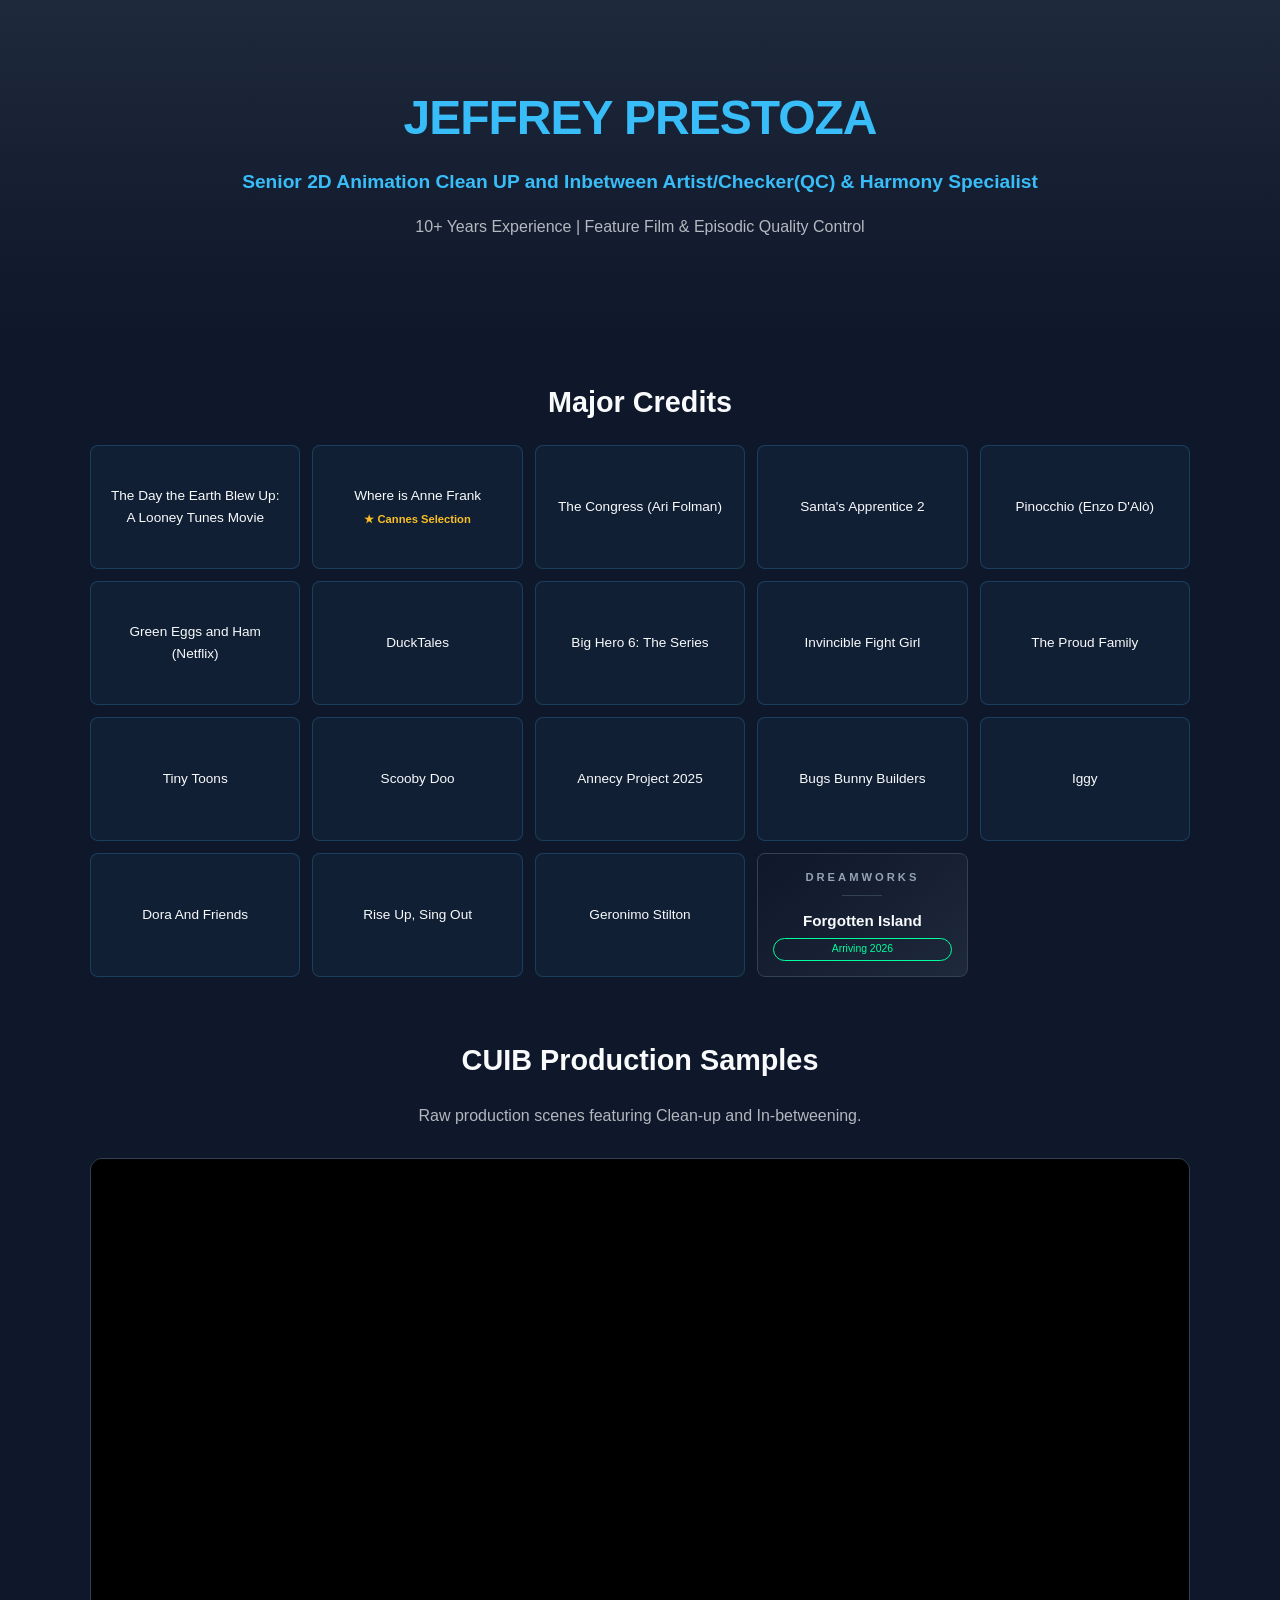
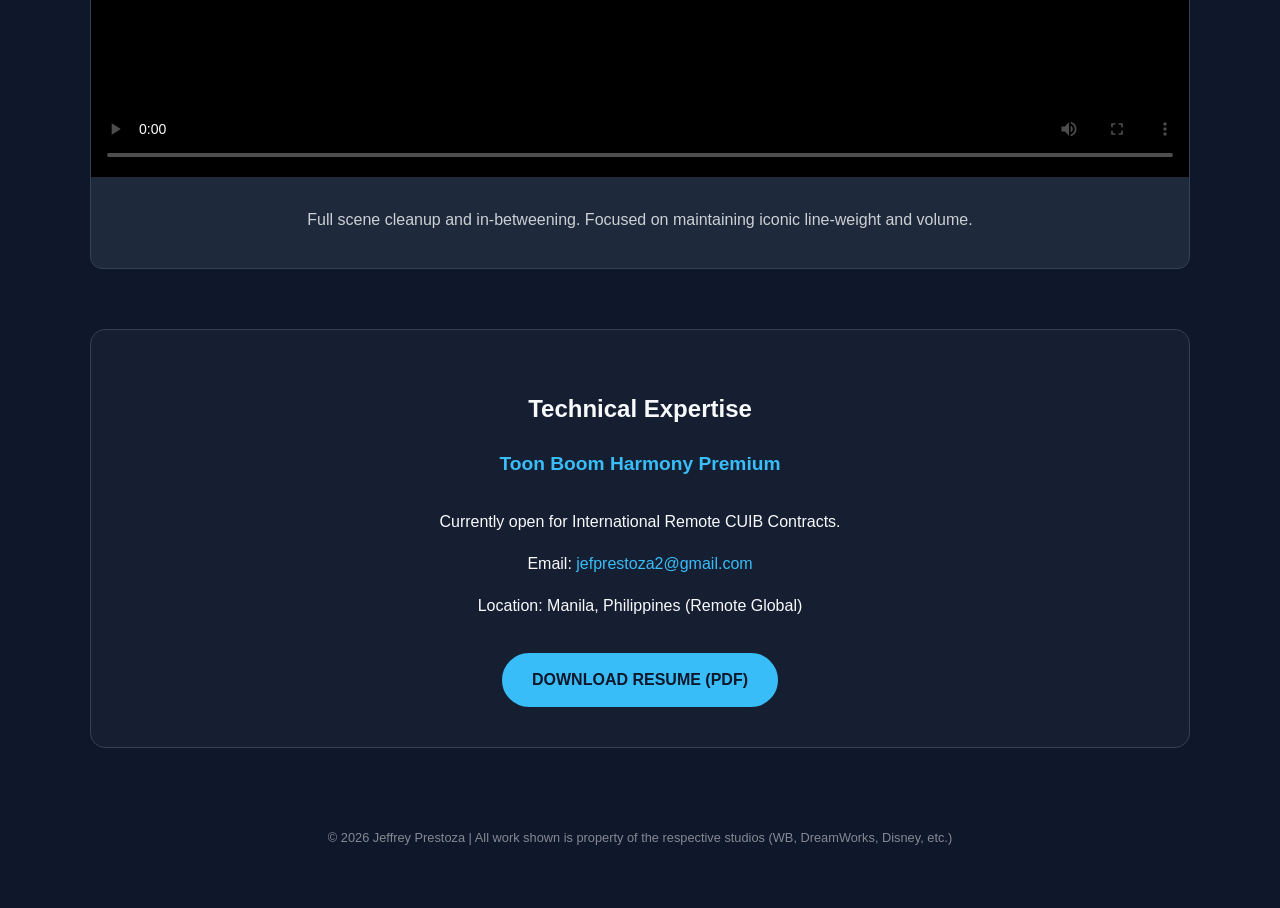
==== commit 4eb7c72f: "Update index.html" ====
--- a/index.html
+++ b/index.html
@@ -1 +1 @@
-<!-- © 2026  Jeffrey Prestoza. Portfolio code not for reuse. --><!DOCTYPE html><html lang="en"><head><meta charset="UTF-8"><meta name="viewport" content="width=device-width,initial-scale=1"><title>Jeffrey Prestoza | Senior CUIB Artist & Harmony Specialist</title><link rel="icon" type="image/jpeg" href="images/image1.jpg"><link rel="stylesheet" href="style.css"></head><body><header><h1>JEFFREY PRESTOZA</h1><p class="subtitle">Senior 2D CUIB Artist/Checker & Harmony Specialist</p><p class="experience">10+ Years Experience | Feature Film & Episodic Quality Control</p></header><div class="container"><section class="credits-section"><h2 class="section-title">Major Credits</h2><div class="credits-grid"><div class="show-tag highlight">The Day the Earth Blew Up: A Looney Tunes Movie</div><div class="show-tag">Where is Anne Frank <span class="award">★ Cannes Selection</span></div><div class="show-tag">The Congress (Ari Folman)</div><div class="show-tag">Santa's Apprentice 2</div><div class="show-tag">Pinocchio (Enzo D'Alò)</div><div class="show-tag">Green Eggs and Ham (Netflix)</div><div class="show-tag">DuckTales</div><div class="show-tag">Big Hero 6: The Series</div><div class="show-tag">Invincible Fight Girl</div><div class="show-tag">The Proud Family</div><div class="show-tag">Tiny Toons</div><div class="show-tag">Scooby Doo</div><div class="show-tag">Annecy Project 2025</div><div class="show-tag">Bugs Bunny Builders</div><div class="show-tag">Iggy</div><div class="show-tag">Dora And Friends</div><div class="show-tag">Rise Up, Sing Out</div><div class="show-tag">Geronimo Stilton</div><div class="coming-soon"><h2 class="studio-logo">DREAMWORKS</h2><div class="loading-bar"></div><p class="movie-title">Forgotten Island</p><span class="release-date">Arriving 2026</span></div></div></section><h2 class="section-title" style="margin-top:60px">CUIB Production Samples</h2><p style="text-align:center;opacity:.7;margin-bottom:30px">Raw production scenes featuring Clean-up and In-betweening.</p><div class="video-grid"><div class="video-card"><video id="sampleVideo" controls controlslist="nodownload" poster="thumb1.jpg"><source src="videos/production samples.mp4#t=0.001" type="video/mp4"></video><div class="video-info"><p>Full scene cleanup and in-betweening. Focused on maintaining iconic line-weight and volume.</p></div></div></div><section class="tech-stack"><h2>Technical Expertise</h2><p class="subtitle">Toon Boom Harmony Premium</p><div style="margin-top:30px"><p>Currently open for International Remote CUIB Contracts.</p><p class="email-link">Email: <a href="mailto:jefprestoza2@gmail.com">jefprestoza2@gmail.com</a></p><p>Location: Manila, Philippines (Remote Global)</p><div style="margin-top:25px"><a href="Jeffrey_Prestoza_CUIB_Artist_2026.pdf" class="resume-btn" download>DOWNLOAD RESUME (PDF)</a></div></div></section></div><footer>&copy; 2026 Jeffrey Prestoza | All work shown is property of the respective studios (WB, DreamWorks, Disney, etc.)</footer></body></html>
+<!-- © 2026  Jeffrey Prestoza. Portfolio code not for reuse. --><!DOCTYPE html><html lang="en"><head><meta charset="UTF-8"><meta name="viewport" content="width=device-width,initial-scale=1"><title>Jeffrey Prestoza | Senior CUIB Artist & Harmony Specialist</title><link rel="icon" type="image/jpeg" href="images/image1.jpg"><link rel="stylesheet" href="style.css"></head><body><header><h1>JEFFREY PRESTOZA</h1><p class="subtitle">Senior 2D Animation Clean UP and Inbetween Artist/Checker(QC) & Harmony Specialist</p><p class="experience">10+ Years Experience | Feature Film & Episodic Quality Control</p></header><div class="container"><section class="credits-section"><h2 class="section-title">Major Credits</h2><div class="credits-grid"><div class="show-tag highlight">The Day the Earth Blew Up: A Looney Tunes Movie</div><div class="show-tag">Where is Anne Frank <span class="award">★ Cannes Selection</span></div><div class="show-tag">The Congress (Ari Folman)</div><div class="show-tag">Santa's Apprentice 2</div><div class="show-tag">Pinocchio (Enzo D'Alò)</div><div class="show-tag">Green Eggs and Ham (Netflix)</div><div class="show-tag">DuckTales</div><div class="show-tag">Big Hero 6: The Series</div><div class="show-tag">Invincible Fight Girl</div><div class="show-tag">The Proud Family</div><div class="show-tag">Tiny Toons</div><div class="show-tag">Scooby Doo</div><div class="show-tag">Annecy Project 2025</div><div class="show-tag">Bugs Bunny Builders</div><div class="show-tag">Iggy</div><div class="show-tag">Dora And Friends</div><div class="show-tag">Rise Up, Sing Out</div><div class="show-tag">Geronimo Stilton</div><div class="coming-soon"><h2 class="studio-logo">DREAMWORKS</h2><div class="loading-bar"></div><p class="movie-title">Forgotten Island</p><span class="release-date">Arriving 2026</span></div></div></section><h2 class="section-title" style="margin-top:60px">CUIB Production Samples</h2><p style="text-align:center;opacity:.7;margin-bottom:30px">Raw production scenes featuring Clean-up and In-betweening.</p><div class="video-grid"><div class="video-card"><video id="sampleVideo" controls controlslist="nodownload" poster="thumb1.jpg"><source src="videos/production samples.mp4#t=0.001" type="video/mp4"></video><div class="video-info"><p>Full scene cleanup and in-betweening. Focused on maintaining iconic line-weight and volume.</p></div></div></div><section class="tech-stack"><h2>Technical Expertise</h2><p class="subtitle">Toon Boom Harmony Premium</p><div style="margin-top:30px"><p>Currently open for International Remote CUIB Contracts.</p><p class="email-link">Email: <a href="mailto:jefprestoza2@gmail.com">jefprestoza2@gmail.com</a></p><p>Location: Manila, Philippines (Remote Global)</p><div style="margin-top:25px"><a href="Jeffrey_Prestoza_CUIB_Artist_2026.pdf" class="resume-btn" download>DOWNLOAD RESUME (PDF)</a></div></div></section></div><footer>&copy; 2026 Jeffrey Prestoza | All work shown is property of the respective studios (WB, DreamWorks, Disney, etc.)</footer></body></html>
--- a/style.css
+++ b/style.css
@@ -0,0 +1 @@
+:root{--bg:#0f172a;--card-bg:#1e293b;--text:#f8fafc;--accent:#38bdf8;--dream-green:#00ff9d}body{font-family:Inter,sans-serif;background-color:var(--bg);color:var(--text);margin:0;line-height:1.6}header{text-align:center;padding:80px 20px;background:linear-gradient(to bottom,#1e293b,#0f172a)}h1{font-size:3rem;margin:0;color:var(--accent);letter-spacing:-1px}.subtitle{font-size:1.2rem;color:var(--accent);font-weight:700;margin:10px 0}.experience{font-size:1rem;opacity:.7}.container{max-width:1100px;margin:auto;padding:20px}.section-title{text-align:center;font-size:1.8rem;margin-bottom:20px}.credits-grid{display:grid;grid-template-columns:repeat(auto-fill,minmax(200px,1fr));gap:12px;grid-auto-rows:1fr;align-items:stretch}.coming-soon,.show-tag{background:rgba(56,189,248,.05);border:1px solid rgba(56,189,248,.2);padding:15px;border-radius:8px;text-align:center;font-size:.85rem;display:flex;flex-direction:column;justify-content:center;transition:.3s}.show-tag:hover{border-color:var(--accent);background:rgba(56,189,248,.1);transform:translateY(-3px)}.award{display:block;font-size:.7rem;color:#fbbf24;margin-top:4px;font-weight:700}.coming-soon{background:linear-gradient(145deg,#0f172a,#1e293b);border-color:#334155}.studio-logo{font-size:.7rem;letter-spacing:3px;color:#94a3b8;margin:0}.movie-title{font-size:.95rem;font-weight:700;margin:5px 0}.release-date{font-size:.65rem;color:var(--dream-green);border:1px solid var(--dream-green);padding:2px 8px;border-radius:12px}.loading-bar{width:40px;height:1px;background:#334155;margin:8px auto;position:relative;overflow:hidden}.loading-bar::after{content:'';position:absolute;width:15px;height:100%;background:var(--dream-green);left:-15px;animation:slide-smooth 1.5s infinite linear}@keyframes slide-smooth{0%{transform:translateX(0)}100%{transform:translateX(70px)}}.video-grid{display:flex;justify-content:center}.video-card{background:var(--card-bg);border-radius:12px;overflow:hidden;border:1px solid #334155;transition:.3s;width:100%;max-width:1100px}.video-card:hover{border-color:var(--accent)}video{width:100%;aspect-ratio:16/9;background:#000;display:block}.video-info{padding:20px}.video-info p{font-size:1rem;opacity:.8;margin-top:10px;text-align:center}.tech-stack{margin-top:60px;text-align:center;padding:40px;background:rgba(30,41,59,.5);border-radius:15px;border:1px solid #334155}.email-link a{color:var(--accent);text-decoration:none;transition:.3s}.email-link a:hover{text-decoration:underline;opacity:.8}footer{text-align:center;padding:60px 20px;opacity:.5;font-size:.8rem}@media (max-width:768px){h1{font-size:2.2rem}}.resume-btn{display:inline-block;background-color:var(--accent);color:#0f172a!important;padding:12px 28px;border-radius:50px;text-decoration:none!important;font-weight:700;margin-top:10px;transition:.3s ease;border:2px solid var(--accent)}.resume-btn:hover{text-decoration:none!important;background-color:transparent;color:var(--accent)!important;transform:translateY(-3px);box-shadow:0 5px 15px rgba(0,255,157,.2)}
